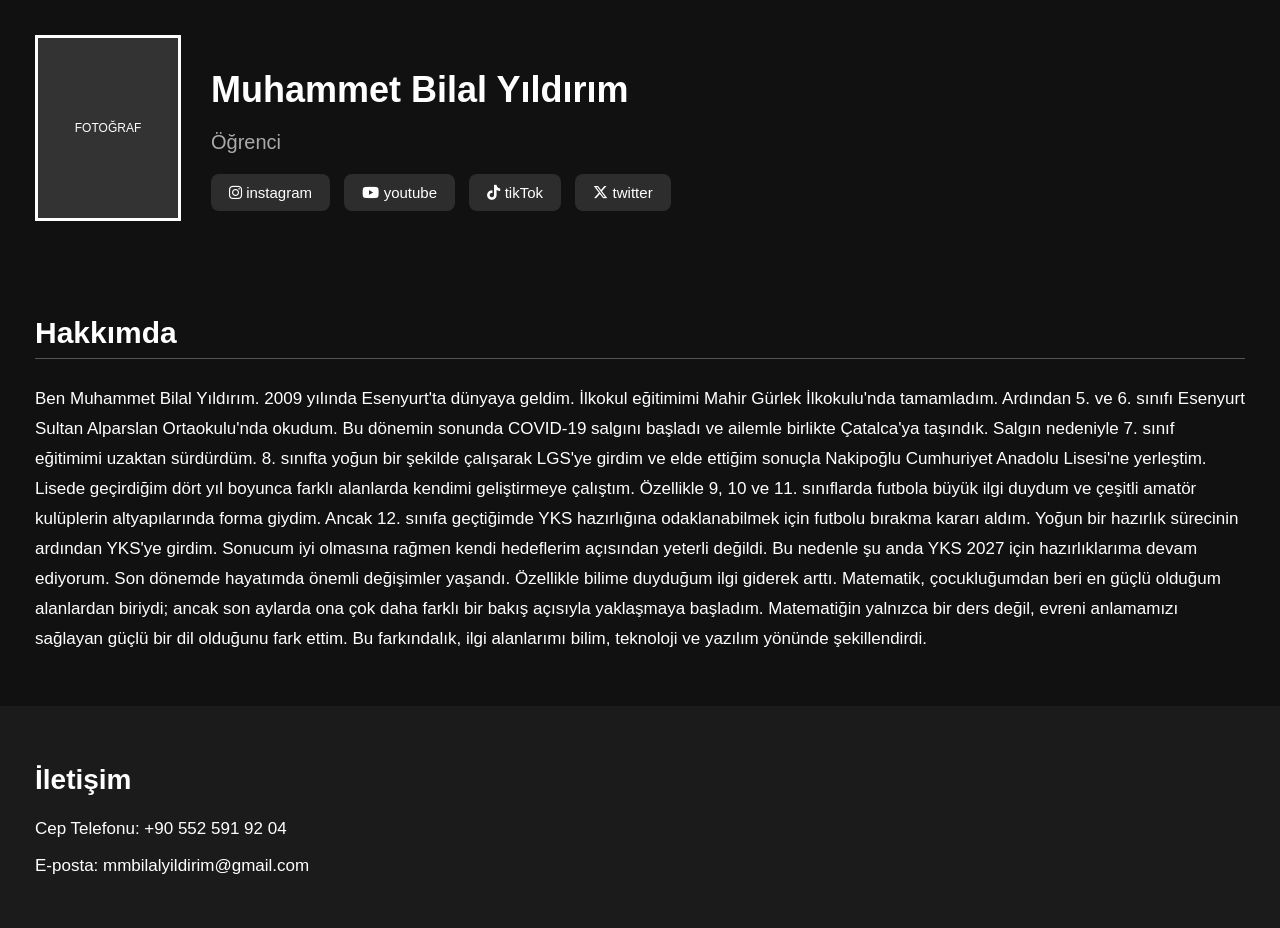
==== index.html @ 9e3af047 "Add files via upload" ====
<!DOCTYPE html>
<html lang="tr">

<head>

    <meta charset="UTF-8">

    <title>Muhammet Bilal Yıldırım</title>

    <link rel="stylesheet" href="style.css">

    <link rel="stylesheet"
    href="https://cdnjs.cloudflare.com/ajax/libs/font-awesome/6.7.2/css/all.min.css">

</head>

<body>

    <header>

        <div class="foto">
            FOTOĞRAF
        </div>

        <div class="baslik">

            <h1>Muhammet Bilal Yıldırım</h1>

            <p>Öğrenci</p>

            <div class="sosyal-medya">

        <a href="https://instagram.com/mmbilalyildirim" target="_blank">

            <i class="fa-brands fa-instagram"></i>

            instagram
        </a>

        <a href="https://youtube.com/@mmbilalyildirim" target="_blank">

            <i class="fa-brands fa-youtube"></i>

            youtube
        </a>

        <a href="https://tiktok.com/@mmbilalyildirim" target="_blank">

            <i class="fa-brands fa-tiktok"></i>

            tikTok
        </a>

        <a href="https://x.com/mmbilalyildirim" target="_blank">

            <i class="fa-brands fa-x-twitter"></i>

            twitter
        </a>

        </div>

    </header>

    <main>

        <section>

            <h2>Hakkımda</h2>

            <p>

                Ben Muhammet Bilal Yıldırım. 2009 yılında Esenyurt'ta dünyaya geldim. İlkokul eğitimimi Mahir Gürlek İlkokulu'nda tamamladım.
                Ardından 5. ve 6. sınıfı Esenyurt Sultan Alparslan Ortaokulu'nda okudum. Bu dönemin sonunda COVID-19 salgını başladı ve ailemle birlikte Çatalca'ya taşındık.
                Salgın nedeniyle 7. sınıf eğitimimi uzaktan sürdürdüm.
                8. sınıfta yoğun bir şekilde çalışarak LGS'ye girdim ve elde ettiğim sonuçla Nakipoğlu Cumhuriyet Anadolu Lisesi'ne yerleştim.
                Lisede geçirdiğim dört yıl boyunca farklı alanlarda kendimi geliştirmeye çalıştım. Özellikle 9, 10 ve 11. sınıflarda futbola büyük ilgi duydum ve çeşitli amatör kulüplerin altyapılarında forma giydim.
                Ancak 12. sınıfa geçtiğimde YKS hazırlığına odaklanabilmek için futbolu bırakma kararı aldım.
                Yoğun bir hazırlık sürecinin ardından YKS'ye girdim. Sonucum iyi olmasına rağmen kendi hedeflerim açısından yeterli değildi. Bu nedenle şu anda YKS 2027 için hazırlıklarıma devam ediyorum.
                Son dönemde hayatımda önemli değişimler yaşandı. Özellikle bilime duyduğum ilgi giderek arttı. Matematik, çocukluğumdan beri en güçlü olduğum alanlardan biriydi; ancak son aylarda ona çok daha farklı bir bakış açısıyla yaklaşmaya başladım.
                Matematiğin yalnızca bir ders değil, evreni anlamamızı sağlayan güçlü bir dil olduğunu fark ettim. Bu farkındalık, ilgi alanlarımı bilim, teknoloji ve yazılım yönünde şekillendirdi.

            </p>

        </section>

    </main>

    <footer>

        <h2>İletişim</h2>

        <p>Cep Telefonu: +90 552 591 92 04</p>

        <p>E-posta: mmbilalyildirim@gmail.com</p>

    </footer>

</body>

</html>
---- style.css ----
body{

    background-color:#111;

    color:white;

    font-family:Arial;

    margin:0;

}

header{

    display:flex;

    align-items:center;

    padding:35px;

}

.foto{

    width:140px;

    height:180px;

    background:#333;

    border:3px solid white;

    display:flex;

    justify-content:center;

    align-items:center;

    margin-right:30px;

    font-size:12px;

}

.baslik h1{

    font-size:36px;

    margin-bottom:8px;

}

.baslik p{

    font-size:20px;

    color:#aaaaaa;

}

main{

    padding:35px;

}

main h2{

    font-size:30px;

    border-bottom:1px solid #555;

    padding-bottom:8px;

}

main p{

    font-size:17px;

    line-height:30px;

}

footer{

    padding:35px;

    background:#1b1b1b;

}

footer h2{

    font-size:28px;

}

footer p{

    font-size:17px;

}

.foto img{

    width:100%;

    height:100%;

    object-fit:cover;

}

.sosyal-medya{

    margin-top:18px;

}

.sosyal-medya a{

    display:inline-block;

    background:#2d2d2d;

    color:white;

    text-decoration:none;

    padding:10px 18px;

    border-radius:8px;

    margin-right:10px;

    font-size:15px;

    transition:0.3s;

}

.sosyal-medya a:hover{

    background:#4a4a4a;

}
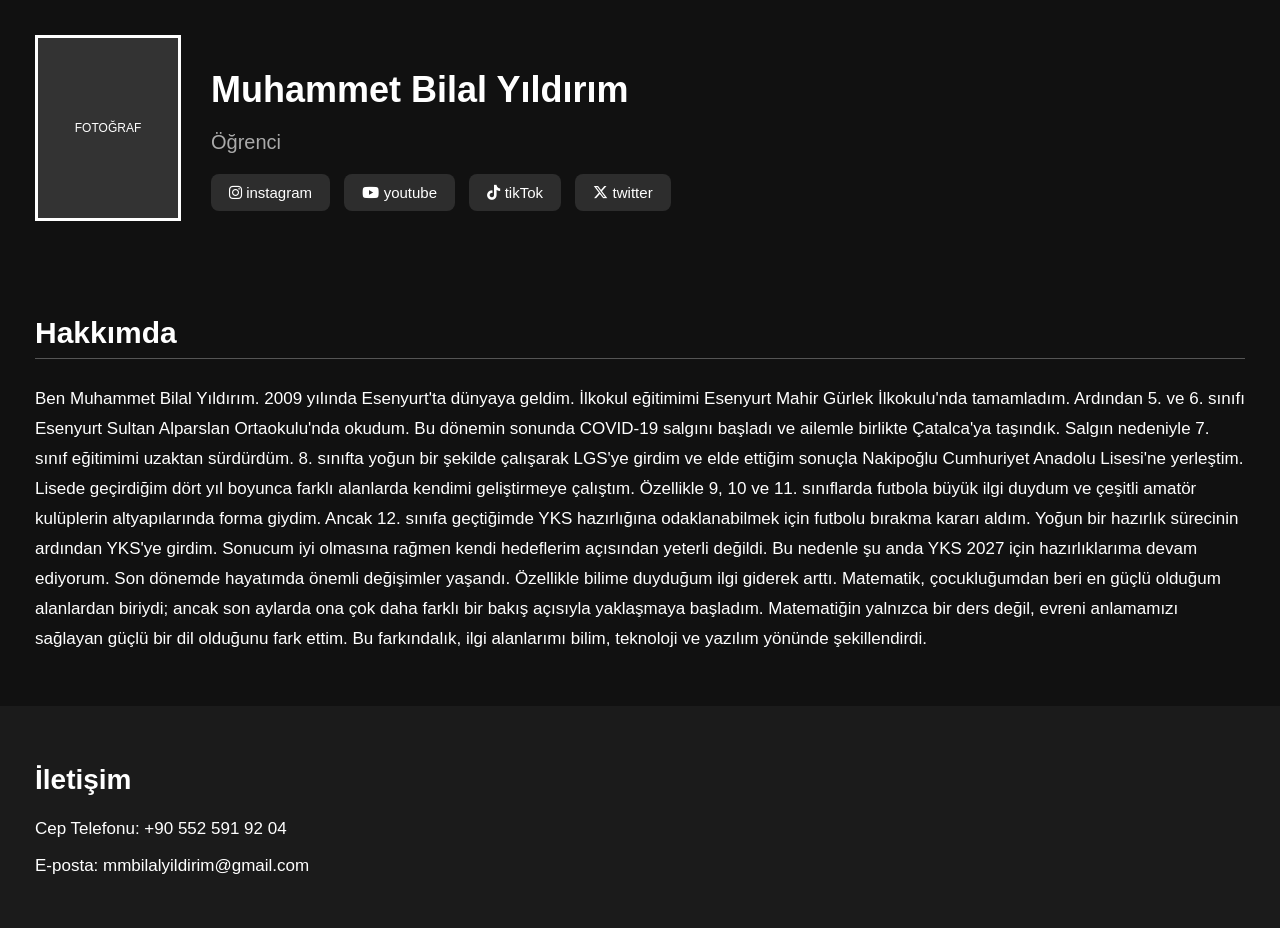
==== commit 1fde7452: "Fix HTML formatting and update content" ====
--- a/index.html
+++ b/index.html
@@ -70,7 +70,7 @@
 
             <p>
 
-                Ben Muhammet Bilal Yıldırım. 2009 yılında Esenyurt'ta dünyaya geldim. İlkokul eğitimimi Mahir Gürlek İlkokulu'nda tamamladım.
+                Ben Muhammet Bilal Yıldırım. 2009 yılında Esenyurt'ta dünyaya geldim. İlkokul eğitimimi Esenyurt Mahir Gürlek İlkokulu'nda tamamladım.
                 Ardından 5. ve 6. sınıfı Esenyurt Sultan Alparslan Ortaokulu'nda okudum. Bu dönemin sonunda COVID-19 salgını başladı ve ailemle birlikte Çatalca'ya taşındık.
                 Salgın nedeniyle 7. sınıf eğitimimi uzaktan sürdürdüm.
                 8. sınıfta yoğun bir şekilde çalışarak LGS'ye girdim ve elde ettiğim sonuçla Nakipoğlu Cumhuriyet Anadolu Lisesi'ne yerleştim.
@@ -98,4 +98,4 @@
 
 </body>
 
-</html>+</html>
